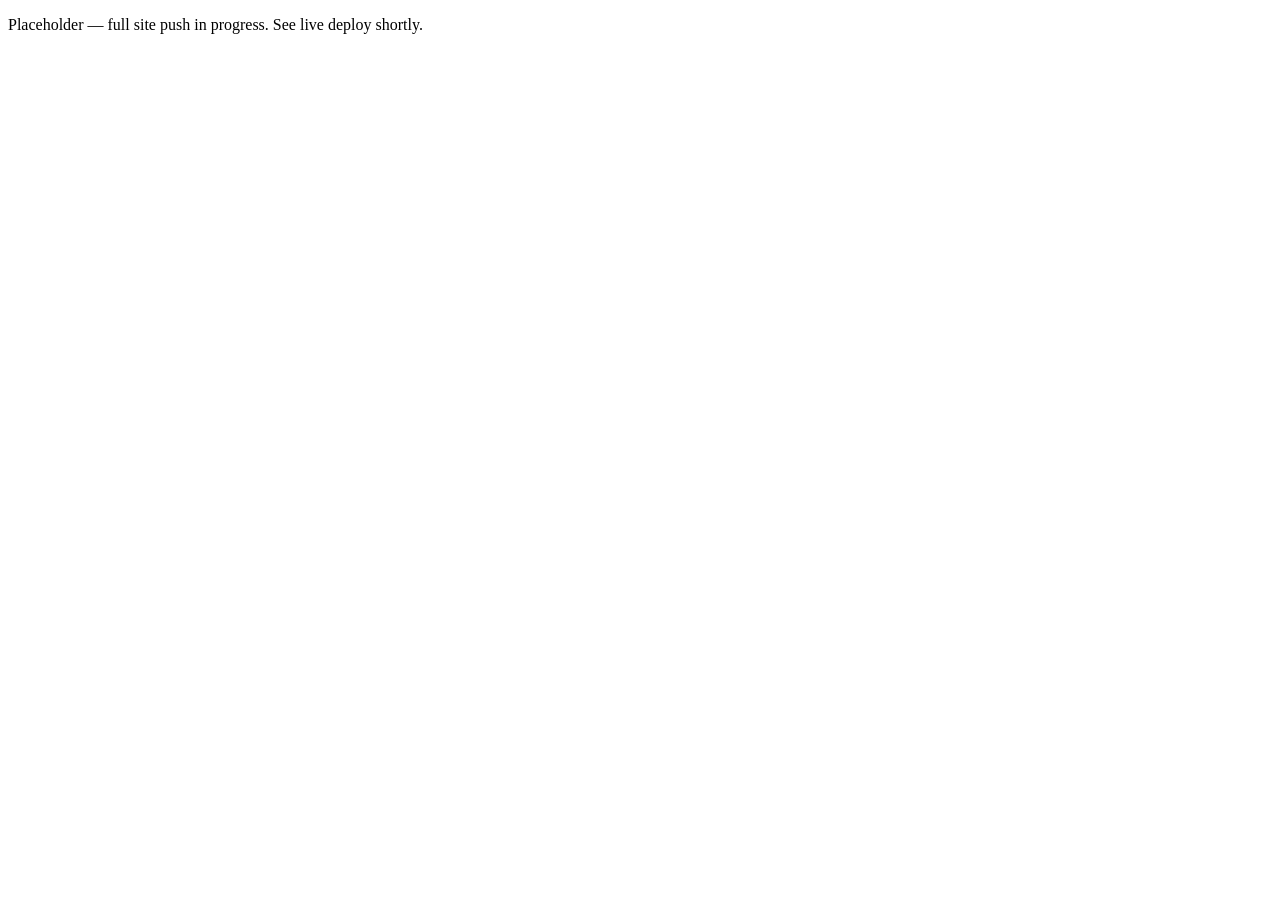
==== index.html @ d12d5d78 "Add index.html homepage stub while full site publish runs" ====
<!DOCTYPE html>
<html lang="en">
<head>
  <meta charset="utf-8">
  <meta name="viewport" content="width=device-width, initial-scale=1, viewport-fit=cover">
  <meta name="theme-color" content="#0b1f33">
  <meta name="format-detection" content="telephone=yes">
  <title>CallKeep | After-Hours Answering for Local Service Businesses | Denver Metro</title>
  <meta name="description" content="CallKeep captures after-hours and busy-line calls for local service businesses—contractors, shops, towing, auto repair, and trades—in Castle Rock and Denver metro, so jobs don't go to the next Google listing.">
  <link rel="canonical" href="https://callkeep.pages.dev/">
  <meta name="robots" content="index, follow">
  <link rel="stylesheet" href="assets/styles.css">
</head>
<body>
  <p>Placeholder — full site push in progress. See live deploy shortly.</p>
  <script src="assets/nav.js" defer></script>
</body>
</html>
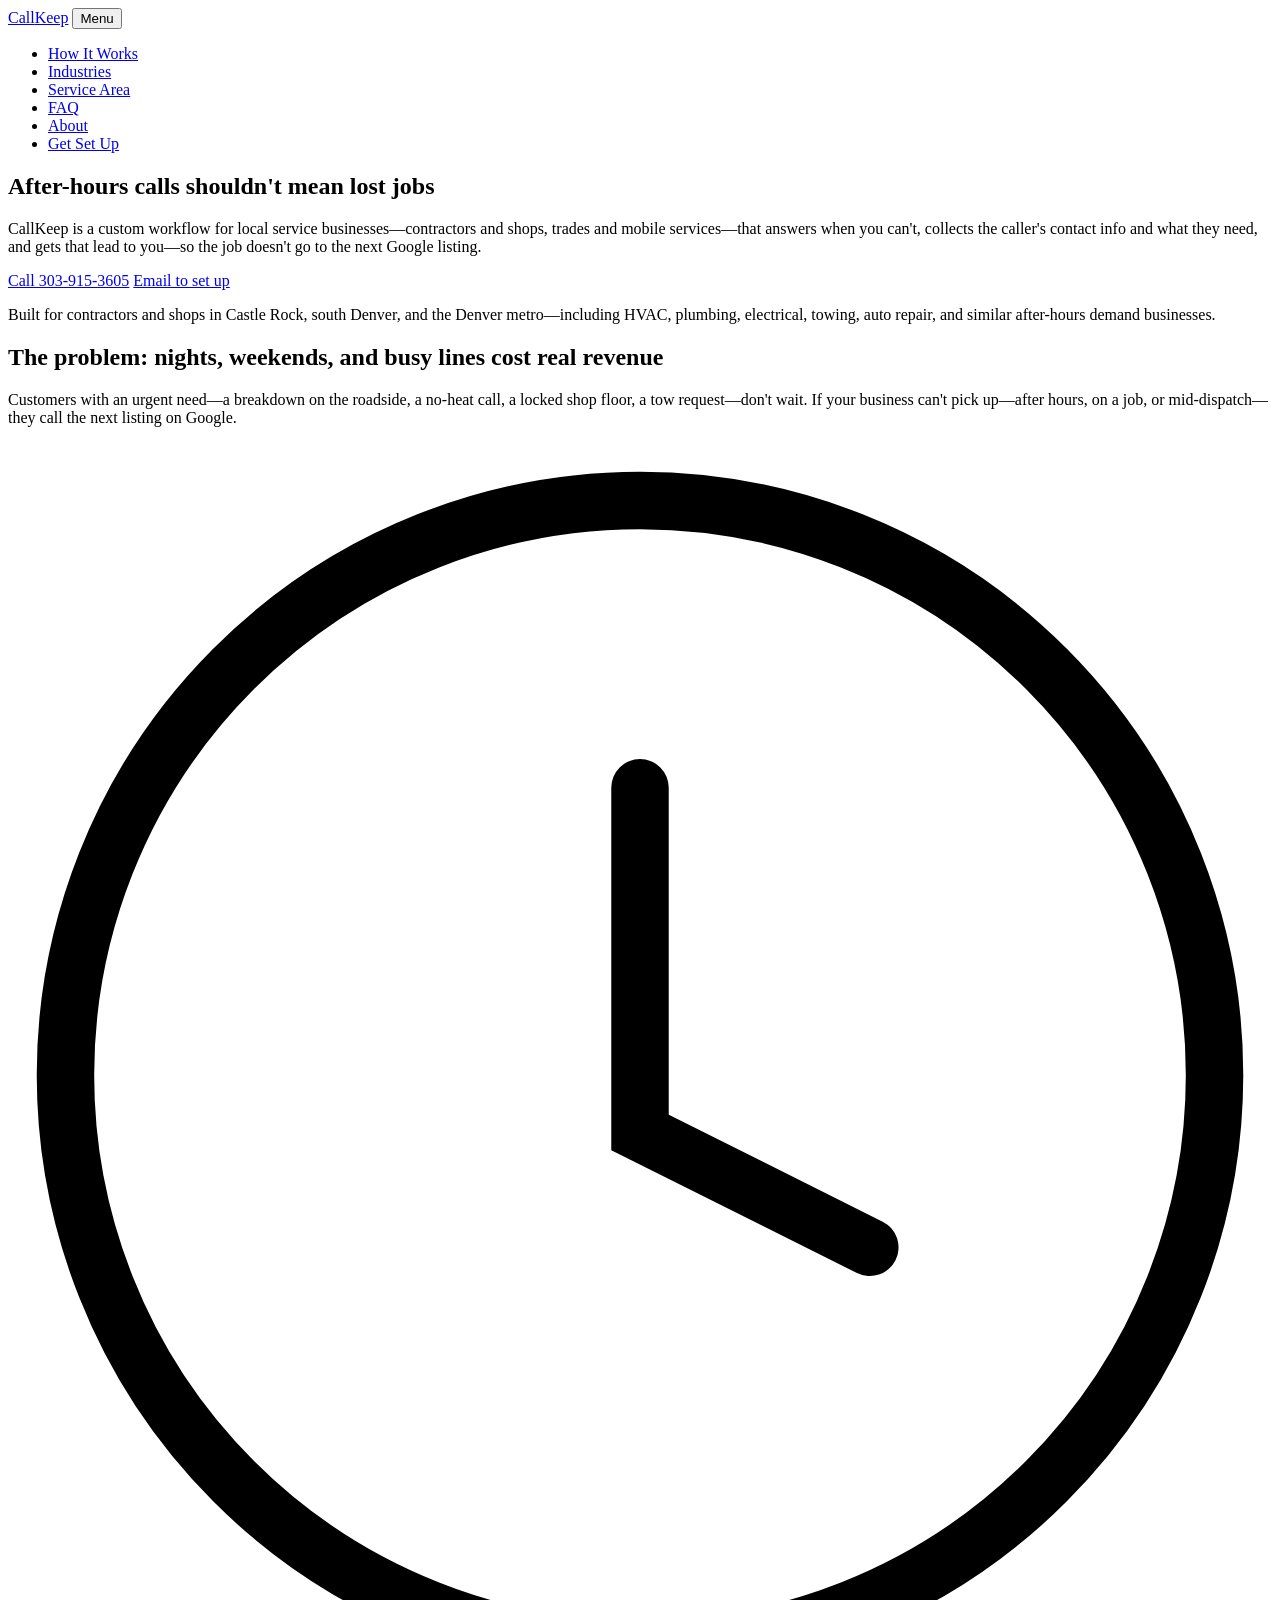
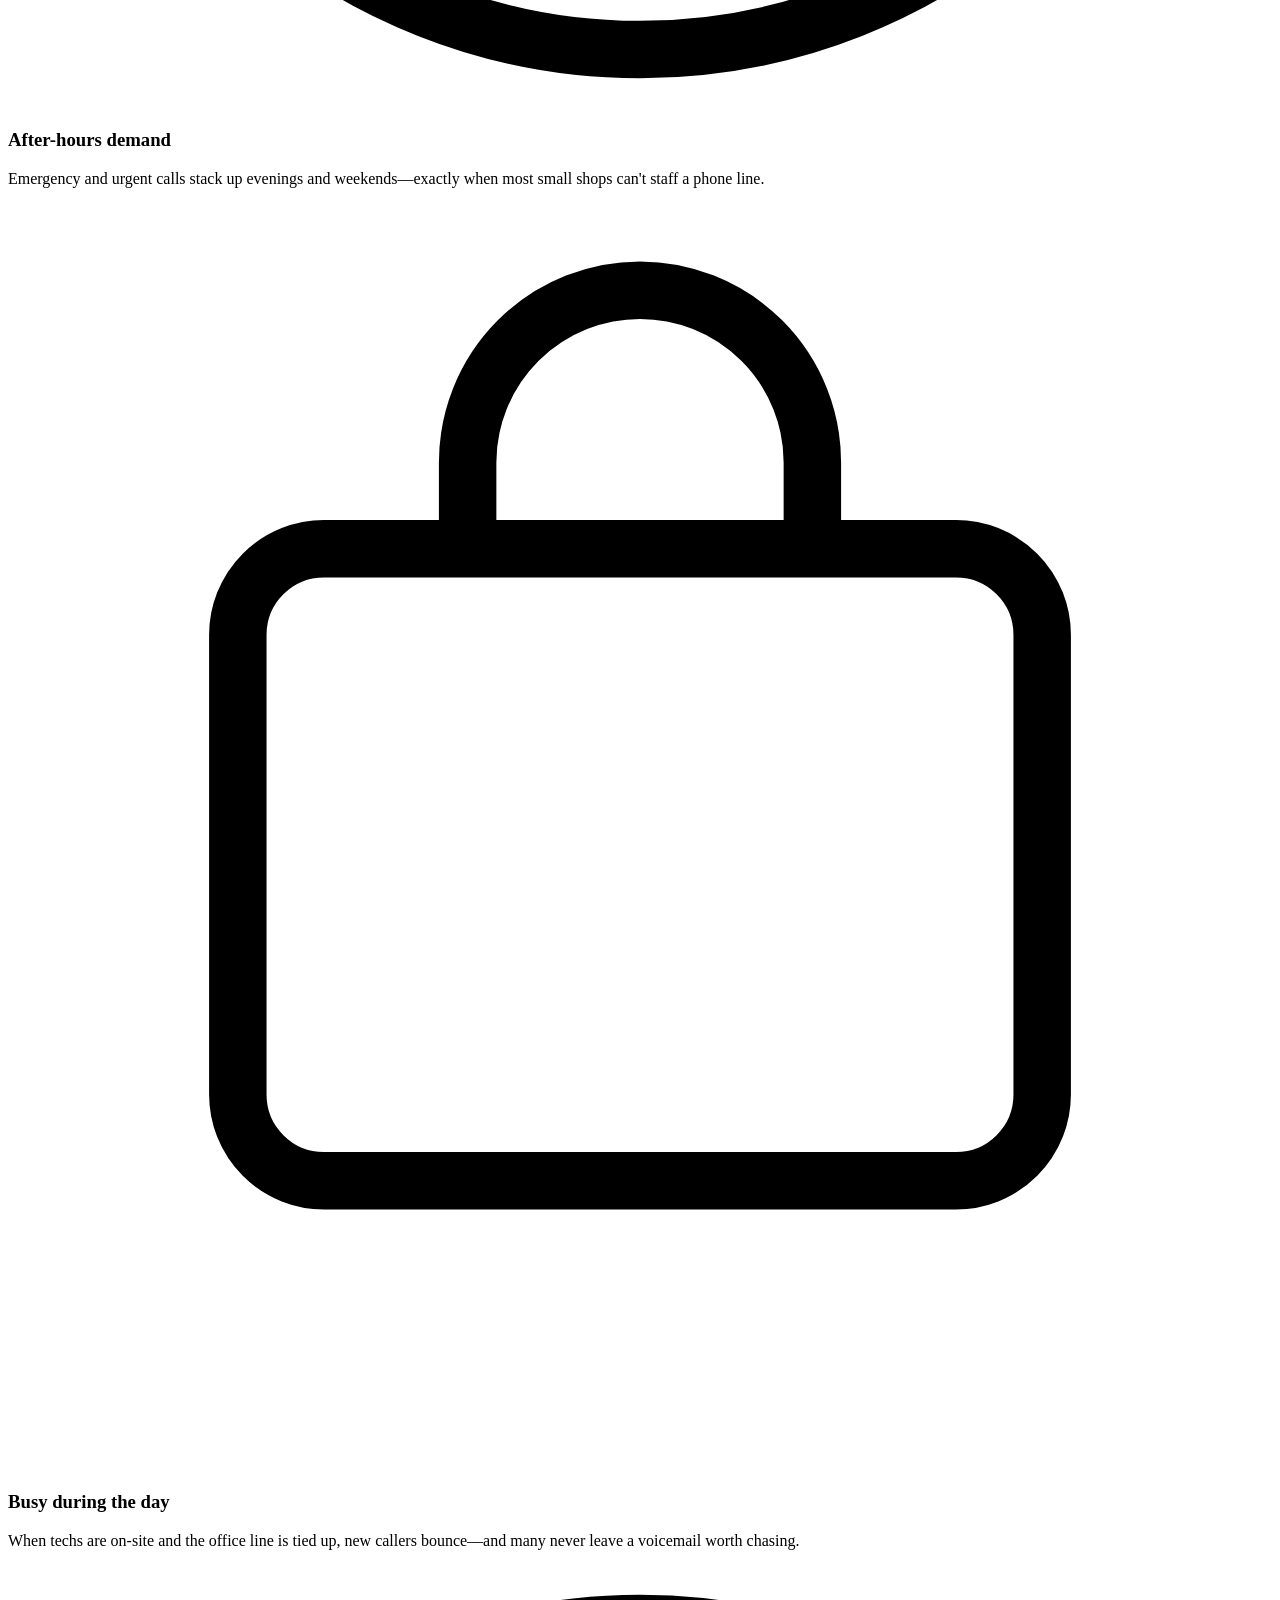
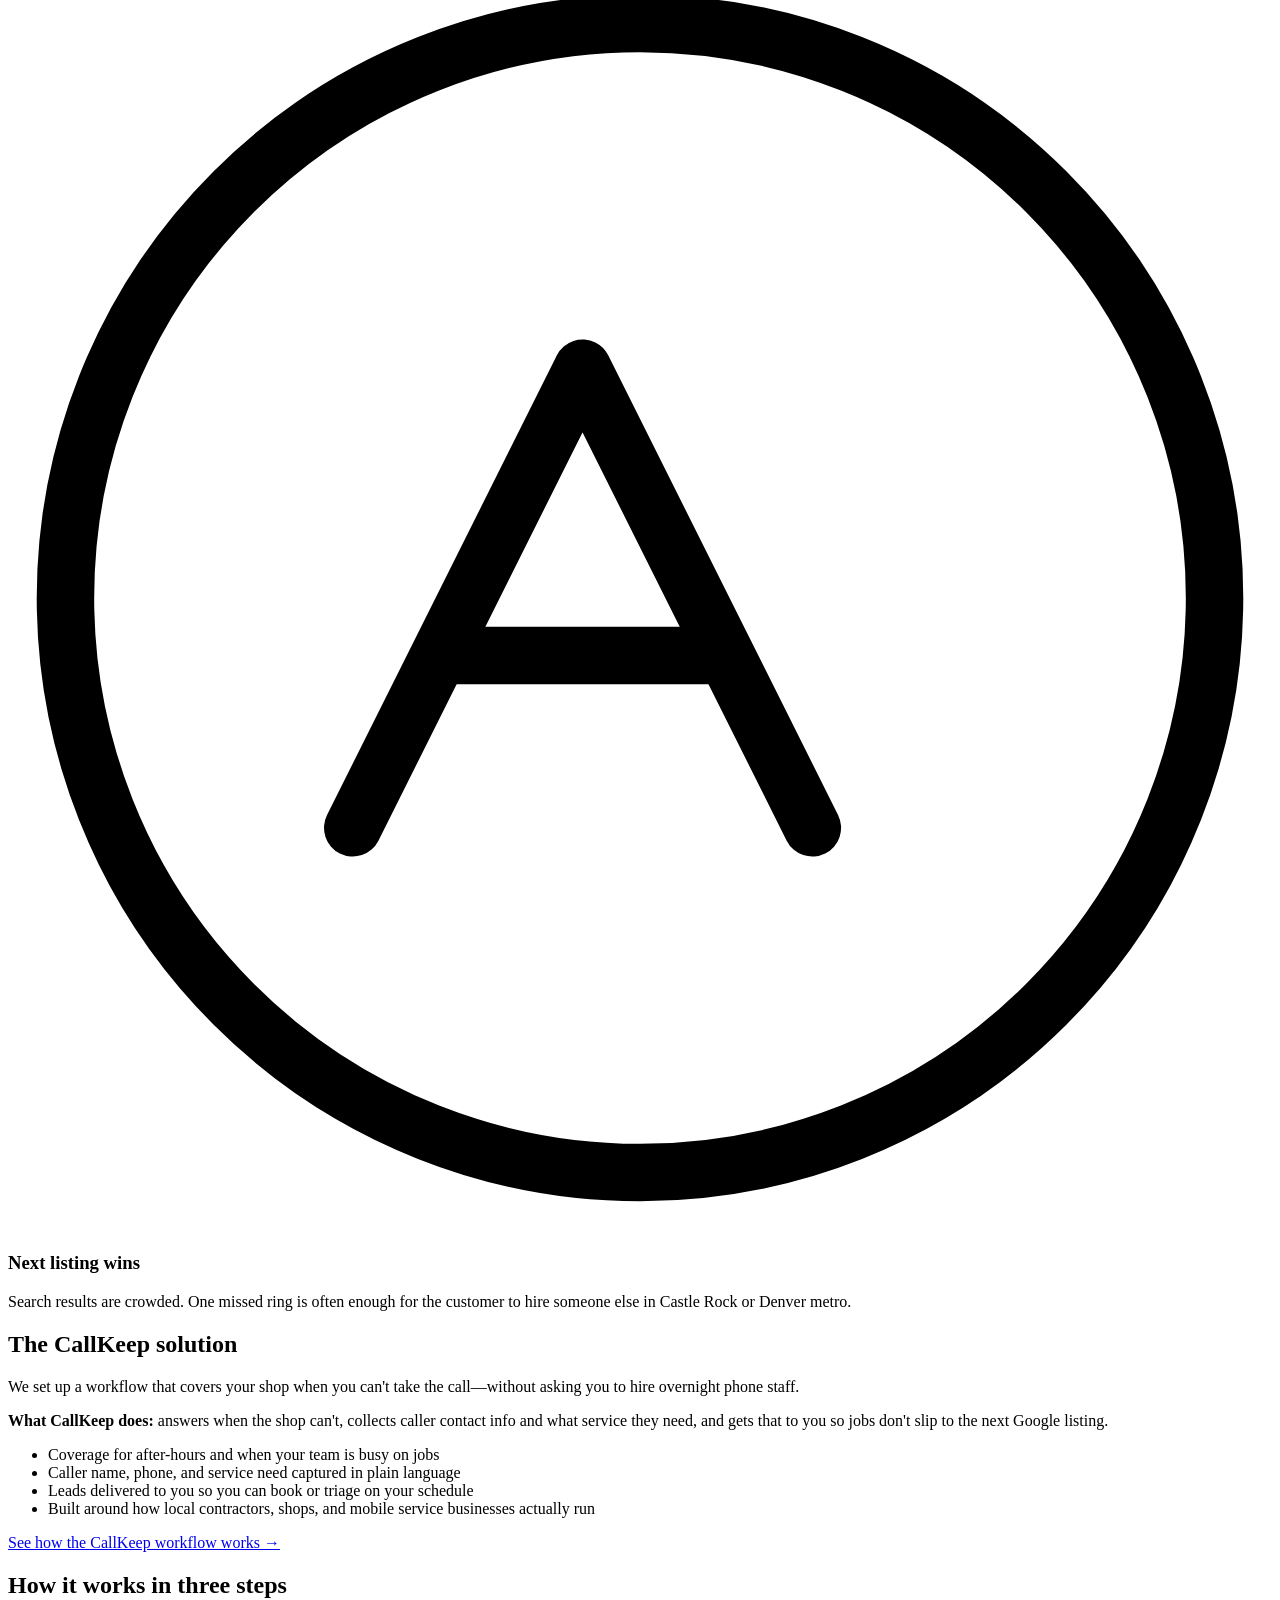
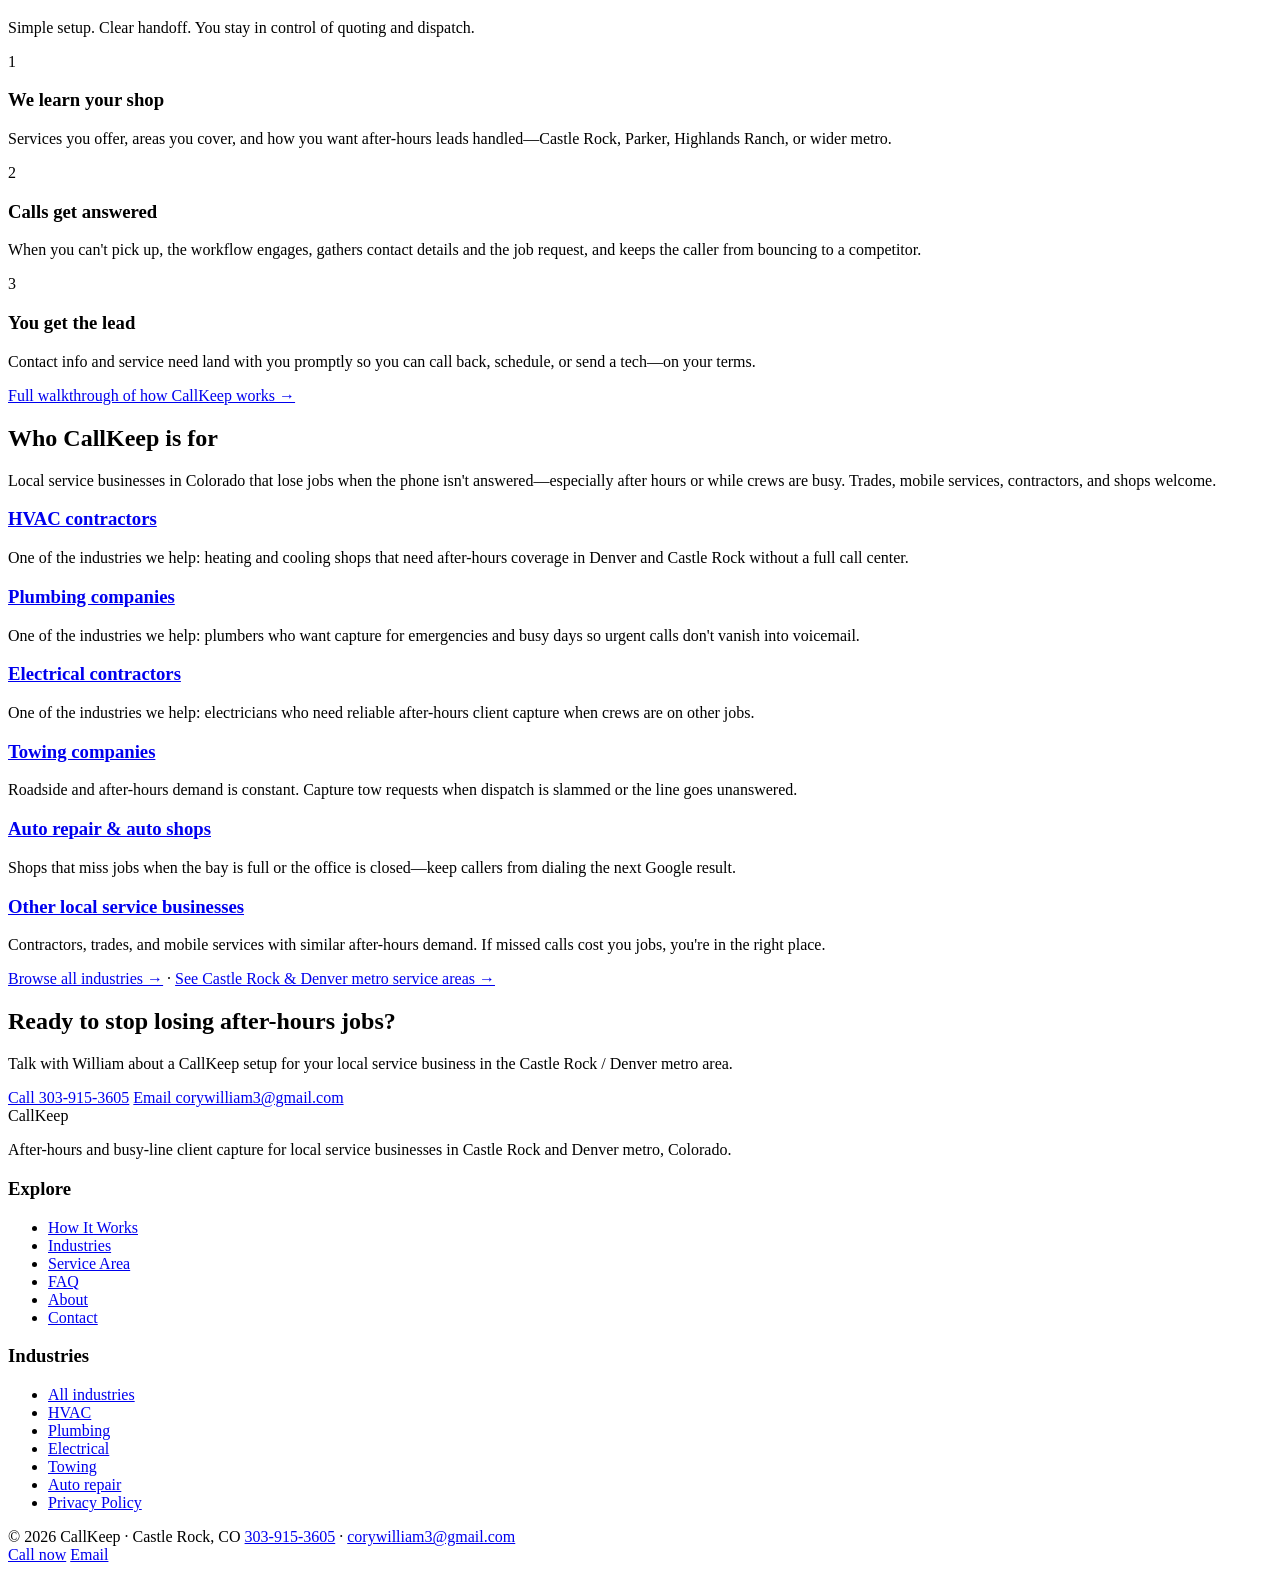
==== commit ed11fee8: "Replace stub index.html with full CallKeep homepage" ====
--- a/index.html
+++ b/index.html
@@ -9,10 +9,272 @@
   <meta name="description" content="CallKeep captures after-hours and busy-line calls for local service businesses—contractors, shops, towing, auto repair, and trades—in Castle Rock and Denver metro, so jobs don't go to the next Google listing.">
   <link rel="canonical" href="https://callkeep.pages.dev/">
   <meta name="robots" content="index, follow">
+  <meta property="og:type" content="website">
+  <meta property="og:site_name" content="CallKeep">
+  <meta property="og:title" content="CallKeep | After-Hours Client Capture for Local Service Businesses">
+  <meta property="og:description" content="A custom workflow that answers when your shop can't, collects caller info and service needs, and gets leads to you fast—Castle Rock &amp; Denver metro.">
+  <meta property="og:url" content="https://callkeep.pages.dev/">
+  <meta property="og:locale" content="en_US">
+  <meta name="twitter:card" content="summary">
+  <meta name="twitter:title" content="CallKeep | After-Hours Answering for Local Service Businesses">
+  <meta name="twitter:description" content="Capture after-hours calls for contractors, shops, towing, auto repair, and other local service businesses in Castle Rock and Denver metro.">
   <link rel="stylesheet" href="assets/styles.css">
+  <script type="application/ld+json">
+  {
+    "@context": "https://schema.org",
+    "@graph": [
+      {
+        "@type": ["ProfessionalService", "LocalBusiness"],
+        "@id": "https://callkeep.pages.dev/#business",
+        "name": "CallKeep",
+        "description": "After-hours and when-they're-busy client capture for local service businesses in Castle Rock and Denver metro, Colorado.",
+        "url": "https://callkeep.pages.dev/",
+        "email": "corywilliam3@gmail.com",
+        "telephone": "+1-303-915-3605",
+        "address": {
+          "@type": "PostalAddress",
+          "addressLocality": "Castle Rock",
+          "addressRegion": "CO",
+          "addressCountry": "US"
+        },
+        "areaServed": [
+          {"@type": "City", "name": "Castle Rock"},
+          {"@type": "City", "name": "Parker"},
+          {"@type": "City", "name": "Highlands Ranch"},
+          {"@type": "AdministrativeArea", "name": "Denver Metro"}
+        ],
+        "founder": {"@type": "Person", "name": "Cory William Ernest"},
+        "priceRange": "Contact for pricing"
+      },
+      {
+        "@type": "Service",
+        "@id": "https://callkeep.pages.dev/#service",
+        "name": "After-hours answering and client capture for local service businesses",
+        "serviceType": "Answering service for contractors and local service businesses",
+        "provider": {"@id": "https://callkeep.pages.dev/#business"},
+        "areaServed": "Denver Metro, Colorado",
+        "description": "A custom workflow that answers when the shop can't, collects caller contact info and what service they need, and gets that to the shop so jobs don't go to the next Google listing.",
+        "audience": {
+          "@type": "BusinessAudience",
+          "audienceType": "Local service businesses including contractors, trades, towing companies, auto repair shops, HVAC, plumbing, electrical, and mobile services"
+        }
+      },
+      {
+        "@type": "WebSite",
+        "@id": "https://callkeep.pages.dev/#website",
+        "url": "https://callkeep.pages.dev/",
+        "name": "CallKeep",
+        "publisher": {"@id": "https://callkeep.pages.dev/#business"}
+      },
+      {
+        "@type": "WebPage",
+        "@id": "https://callkeep.pages.dev/#webpage",
+        "url": "https://callkeep.pages.dev/",
+        "name": "CallKeep | After-Hours Answering for Local Service Businesses | Denver Metro",
+        "isPartOf": {"@id": "https://callkeep.pages.dev/#website"},
+        "about": {"@id": "https://callkeep.pages.dev/#business"},
+        "description": "CallKeep captures after-hours and busy-line calls for local service businesses—contractors, shops, towing, auto repair, and trades—in Castle Rock and Denver metro."
+      }
+    ]
+  }
+  </script>
 </head>
 <body>
-  <p>Placeholder — full site push in progress. See live deploy shortly.</p>
+  <header class="site-header">
+    <div class="container header-inner">
+      <a class="logo" href="index.html">Call<span>Keep</span></a>
+      <button class="nav-toggle" type="button" aria-expanded="false" aria-controls="site-nav">Menu</button>
+      <nav class="site-nav" id="site-nav" aria-label="Primary">
+        <ul>
+          <li><a href="how-it-works.html">How It Works</a></li>
+          <li><a href="industries/index.html">Industries</a></li>
+          <li><a href="service-area.html">Service Area</a></li>
+          <li><a href="faq.html">FAQ</a></li>
+          <li><a href="about.html">About</a></li>
+          <li><a class="nav-cta" href="contact.html">Get Set Up</a></li>
+        </ul>
+      </nav>
+    </div>
+  </header>
+
+  <main>
+    <section class="hero">
+      <div class="container">
+        <h1>After-hours calls shouldn't mean lost jobs</h1>
+        <p class="lead">CallKeep is a custom workflow for local service businesses—contractors and shops, trades and mobile services—that answers when you can't, collects the caller's contact info and what they need, and gets that lead to you—so the job doesn't go to the next Google listing.</p>
+        <div class="btn-group">
+          <a class="btn btn-primary" href="tel:+13039153605">Call 303-915-3605</a>
+          <a class="btn btn-secondary" href="mailto:corywilliam3@gmail.com?subject=CallKeep%20setup">Email to set up</a>
+        </div>
+        <p class="hero-note">Built for contractors and shops in Castle Rock, south Denver, and the Denver metro—including HVAC, plumbing, electrical, towing, auto repair, and similar after-hours demand businesses.</p>
+      </div>
+    </section>
+
+    <section class="section">
+      <div class="container">
+        <h2>The problem: nights, weekends, and busy lines cost real revenue</h2>
+        <p class="section-intro">Customers with an urgent need—a breakdown on the roadside, a no-heat call, a locked shop floor, a tow request—don't wait. If your business can't pick up—after hours, on a job, or mid-dispatch—they call the next listing on Google.</p>
+        <div class="grid-3">
+          <article class="card">
+            <svg class="icon" viewBox="0 0 44 44" fill="none" xmlns="http://www.w3.org/2000/svg" aria-hidden="true" focusable="false">
+              <circle cx="22" cy="22" r="20" stroke="currentColor" stroke-width="2"/>
+              <path d="M22 12v12l8 4" stroke="currentColor" stroke-width="2" stroke-linecap="round"/>
+            </svg>
+            <h3>After-hours demand</h3>
+            <p>Emergency and urgent calls stack up evenings and weekends—exactly when most small shops can't staff a phone line.</p>
+          </article>
+          <article class="card">
+            <svg class="icon" viewBox="0 0 44 44" fill="none" xmlns="http://www.w3.org/2000/svg" aria-hidden="true" focusable="false">
+              <rect x="8" y="12" width="28" height="22" rx="3" stroke="currentColor" stroke-width="2"/>
+              <path d="M16 12V9a6 6 0 0112 0v3" stroke="currentColor" stroke-width="2"/>
+            </svg>
+            <h3>Busy during the day</h3>
+            <p>When techs are on-site and the office line is tied up, new callers bounce—and many never leave a voicemail worth chasing.</p>
+          </article>
+          <article class="card">
+            <svg class="icon" viewBox="0 0 44 44" fill="none" xmlns="http://www.w3.org/2000/svg" aria-hidden="true" focusable="false">
+              <path d="M12 30l8-16 8 16" stroke="currentColor" stroke-width="2" stroke-linecap="round" stroke-linejoin="round"/>
+              <path d="M15 24h10" stroke="currentColor" stroke-width="2"/>
+              <circle cx="22" cy="22" r="20" stroke="currentColor" stroke-width="2"/>
+            </svg>
+            <h3>Next listing wins</h3>
+            <p>Search results are crowded. One missed ring is often enough for the customer to hire someone else in Castle Rock or Denver metro.</p>
+          </article>
+        </div>
+      </div>
+    </section>
+
+    <section class="section section-alt">
+      <div class="container">
+        <h2>The CallKeep solution</h2>
+        <p class="section-intro">We set up a workflow that covers your shop when you can't take the call—without asking you to hire overnight phone staff.</p>
+        <div class="highlight-box">
+          <p><strong>What CallKeep does:</strong> answers when the shop can't, collects caller contact info and what service they need, and gets that to you so jobs don't slip to the next Google listing.</p>
+        </div>
+        <ul class="check-list">
+          <li>Coverage for after-hours and when your team is busy on jobs</li>
+          <li>Caller name, phone, and service need captured in plain language</li>
+          <li>Leads delivered to you so you can book or triage on your schedule</li>
+          <li>Built around how local contractors, shops, and mobile service businesses actually run</li>
+        </ul>
+        <p class="mt-1"><a href="how-it-works.html">See how the CallKeep workflow works →</a></p>
+      </div>
+    </section>
+
+    <section class="section">
+      <div class="container">
+        <h2>How it works in three steps</h2>
+        <p class="section-intro">Simple setup. Clear handoff. You stay in control of quoting and dispatch.</p>
+        <div class="grid-3">
+          <article class="card">
+            <span class="step-num" aria-hidden="true">1</span>
+            <h3>We learn your shop</h3>
+            <p>Services you offer, areas you cover, and how you want after-hours leads handled—Castle Rock, Parker, Highlands Ranch, or wider metro.</p>
+          </article>
+          <article class="card">
+            <span class="step-num" aria-hidden="true">2</span>
+            <h3>Calls get answered</h3>
+            <p>When you can't pick up, the workflow engages, gathers contact details and the job request, and keeps the caller from bouncing to a competitor.</p>
+          </article>
+          <article class="card">
+            <span class="step-num" aria-hidden="true">3</span>
+            <h3>You get the lead</h3>
+            <p>Contact info and service need land with you promptly so you can call back, schedule, or send a tech—on your terms.</p>
+          </article>
+        </div>
+        <p class="mt-1"><a href="how-it-works.html">Full walkthrough of how CallKeep works →</a></p>
+      </div>
+    </section>
+
+    <section class="section section-alt">
+      <div class="container">
+        <h2>Who CallKeep is for</h2>
+        <p class="section-intro">Local service businesses in Colorado that lose jobs when the phone isn't answered—especially after hours or while crews are busy. Trades, mobile services, contractors, and shops welcome.</p>
+        <div class="grid-3">
+          <article class="card">
+            <h3><a href="industries/hvac.html">HVAC contractors</a></h3>
+            <p>One of the industries we help: heating and cooling shops that need after-hours coverage in Denver and Castle Rock without a full call center.</p>
+          </article>
+          <article class="card">
+            <h3><a href="industries/plumbing.html">Plumbing companies</a></h3>
+            <p>One of the industries we help: plumbers who want capture for emergencies and busy days so urgent calls don't vanish into voicemail.</p>
+          </article>
+          <article class="card">
+            <h3><a href="industries/electrical.html">Electrical contractors</a></h3>
+            <p>One of the industries we help: electricians who need reliable after-hours client capture when crews are on other jobs.</p>
+          </article>
+          <article class="card">
+            <h3><a href="industries/towing.html">Towing companies</a></h3>
+            <p>Roadside and after-hours demand is constant. Capture tow requests when dispatch is slammed or the line goes unanswered.</p>
+          </article>
+          <article class="card">
+            <h3><a href="industries/auto-repair.html">Auto repair &amp; auto shops</a></h3>
+            <p>Shops that miss jobs when the bay is full or the office is closed—keep callers from dialing the next Google result.</p>
+          </article>
+          <article class="card">
+            <h3><a href="industries/index.html">Other local service businesses</a></h3>
+            <p>Contractors, trades, and mobile services with similar after-hours demand. If missed calls cost you jobs, you're in the right place.</p>
+          </article>
+        </div>
+        <p class="mt-1"><a href="industries/index.html">Browse all industries →</a> · <a href="service-area.html">See Castle Rock &amp; Denver metro service areas →</a></p>
+      </div>
+    </section>
+
+    <section class="cta-band">
+      <div class="container">
+        <h2>Ready to stop losing after-hours jobs?</h2>
+        <p>Talk with William about a CallKeep setup for your local service business in the Castle Rock / Denver metro area.</p>
+        <div class="btn-group">
+          <a class="btn btn-primary" href="tel:+13039153605">Call 303-915-3605</a>
+          <a class="btn btn-secondary" href="mailto:corywilliam3@gmail.com?subject=CallKeep%20setup">Email corywilliam3@gmail.com</a>
+        </div>
+      </div>
+    </section>
+  </main>
+
+  <footer class="site-footer">
+    <div class="container">
+      <div class="footer-grid">
+        <div>
+          <div class="footer-brand">Call<span>Keep</span></div>
+          <p>After-hours and busy-line client capture for local service businesses in Castle Rock and Denver metro, Colorado.</p>
+        </div>
+        <div>
+          <h3>Explore</h3>
+          <ul>
+            <li><a href="how-it-works.html">How It Works</a></li>
+            <li><a href="industries/index.html">Industries</a></li>
+            <li><a href="service-area.html">Service Area</a></li>
+            <li><a href="faq.html">FAQ</a></li>
+            <li><a href="about.html">About</a></li>
+            <li><a href="contact.html">Contact</a></li>
+          </ul>
+        </div>
+        <div>
+                    <h3>Industries</h3>
+          <ul>
+            <li><a href="industries/index.html">All industries</a></li>
+            <li><a href="industries/hvac.html">HVAC</a></li>
+            <li><a href="industries/plumbing.html">Plumbing</a></li>
+            <li><a href="industries/electrical.html">Electrical</a></li>
+            <li><a href="industries/towing.html">Towing</a></li>
+            <li><a href="industries/auto-repair.html">Auto repair</a></li>
+            <li><a href="privacy.html">Privacy Policy</a></li>
+          </ul>
+        </div>
+      </div>
+      <div class="footer-bottom">
+        <span>&copy; 2026 CallKeep · Castle Rock, CO</span>
+        <span><a href="tel:+13039153605">303-915-3605</a> · <a href="mailto:corywilliam3@gmail.com">corywilliam3@gmail.com</a></span>
+      </div>
+    </div>
+  </footer>
   <script src="assets/nav.js" defer></script>
+
+  <div class="mobile-cta-bar" role="navigation" aria-label="Quick contact">
+    <a class="m-call" href="tel:+13039153605">Call now</a>
+    <a class="m-email" href="mailto:corywilliam3@gmail.com?subject=CallKeep%20setup">Email</a>
+  </div>
+
 </body>
 </html>
